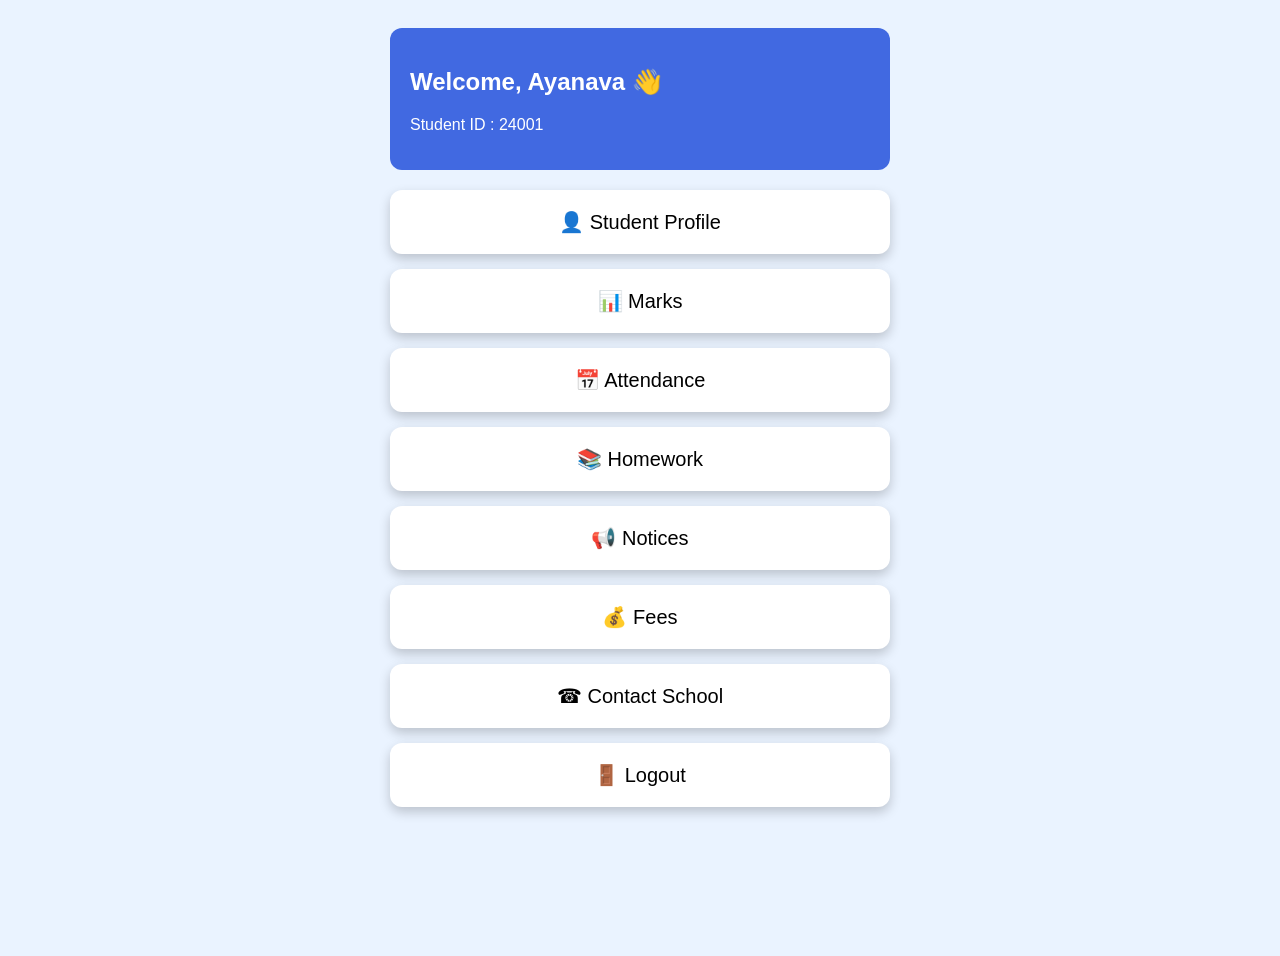
==== dashboard.html @ 3f9139ee "Add files via upload" ====
<!DOCTYPE html>
<html lang="en">

<head>

    <meta charset="UTF-8">
    <meta name="viewport" content="width=device-width, initial-scale=1.0">

    <title>Dashboard</title>

    <link rel="stylesheet" href="css/style.css">

    <style>

        body{
            background:#eaf3ff;
            display:block;
            padding:20px;
        }

        .dashboard{
            max-width:500px;
            margin:auto;
        }

        .welcome{
            background:royalblue;
            color:white;
            padding:20px;
            border-radius:12px;
            margin-bottom:20px;
        }

        .card{

            background:white;

            padding:20px;

            margin-bottom:15px;

            border-radius:12px;

            text-align:center;

            font-size:20px;

            cursor:pointer;

            box-shadow:0 5px 12px rgba(0,0,0,0.2);
        }

        .card:hover{
            background:#eef4ff;
        }

    </style>

</head>

<body>

<div class="dashboard">

<div class="welcome">

<h2>Welcome, Ayanava 👋</h2>

<p>Student ID : 24001</p>

</div>

<div class="card">👤 Student Profile</div>

<div class="card">📊 Marks</div>

<div class="card">📅 Attendance</div>

<div class="card">📚 Homework</div>

<div class="card">📢 Notices</div>

<div class="card">💰 Fees</div>

<div class="card">☎ Contact School</div>

<div class="card">🚪 Logout</div>

</div>

</body>

</html>
---- css/style.css ----
```css
/* ===========================
   Student Parent Portal
   CSS File
=========================== */

*{
    margin:0;
    padding:0;
    box-sizing:border-box;
}

body{

    font-family:Arial, Helvetica, sans-serif;

    background:linear-gradient(135deg,#4f8cff,#b8d9ff);

    display:flex;

    justify-content:center;

    align-items:center;

    min-height:100vh;

    padding:20px;

}

.login-box{

    width:100%;

    max-width:420px;

    background:#ffffff;

    padding:30px;

    border-radius:20px;

    text-align:center;

    box-shadow:0px 10px 30px rgba(0,0,0,0.25);

}

.logo{

    width:90px;

    height:90px;

    margin-bottom:15px;

}

h1{

    color:#1e40af;

    margin-bottom:8px;

}

.school-name{

    color:#666;

    margin-bottom:25px;

    font-size:15px;

}

input,
select{

    width:100%;

    padding:14px;

    margin:8px 0;

    border:1px solid #cccccc;

    border-radius:10px;

    font-size:16px;

    transition:0.3s;

    background:white;

}

input:focus,
select:focus{

    outline:none;

    border:1px solid royalblue;

    box-shadow:0px 0px 8px rgba(65,105,225,0.3);

}

button{

    width:100%;

    padding:15px;

    margin-top:15px;

    background:royalblue;

    color:white;

    border:none;

    border-radius:10px;

    font-size:18px;

    cursor:pointer;

    transition:0.3s;

}

button:hover{

    background:#1b4dc9;

}

button:active{

    transform:scale(0.98);

}

.note{

    margin-top:18px;

    color:#777;

    font-size:13px;

}

/* Dashboard */

.dashboard{

    width:100%;

    max-width:700px;

    margin:auto;

}

.header{

    background:royalblue;

    color:white;

    border-radius:15px;

    padding:20px;

    text-align:center;

    margin-bottom:20px;

}

.card{

    background:white;

    border-radius:15px;

    padding:20px;

    margin-bottom:15px;

    box-shadow:0px 5px 15px rgba(0,0,0,0.15);

}

.card h2{

    color:royalblue;

    margin-bottom:15px;

}

.card p{

    margin:10px 0;

    font-size:17px;

}

.menu{

    display:grid;

    grid-template-columns:1fr;

    gap:15px;

}

.menu button{

    padding:16px;

    font-size:18px;

}

/* Mobile */

@media(max-width:600px){

    .login-box{

        padding:20px;

    }

    h1{

        font-size:25px;

    }

    input,
    select,
    button{

        font-size:16px;

    }

}
```
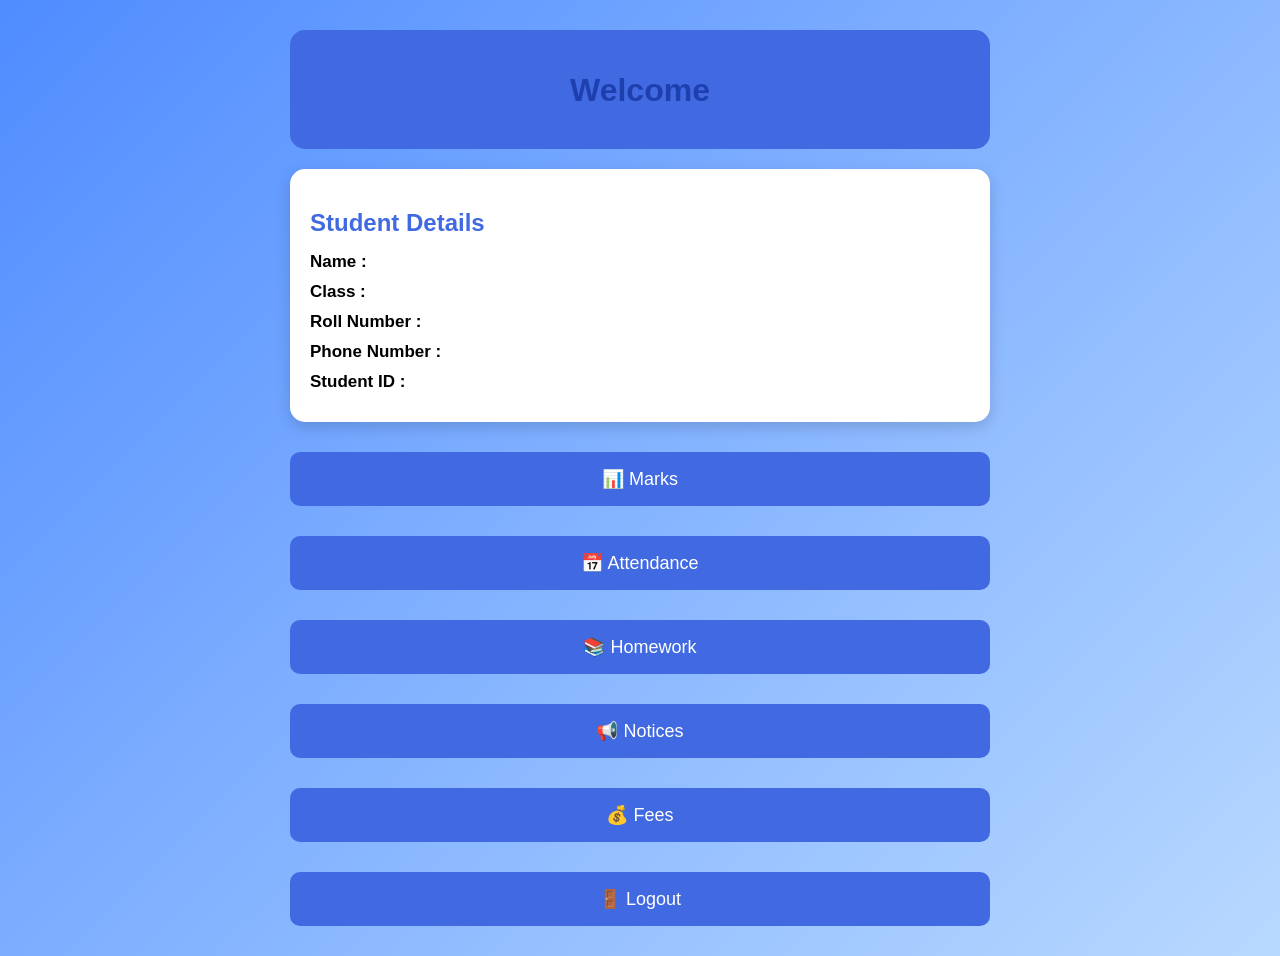
==== commit a3f90ead: "Add files via upload" ====
--- a/dashboard.html
+++ b/dashboard.html
@@ -3,58 +3,13 @@
 
 <head>
 
-    <meta charset="UTF-8">
-    <meta name="viewport" content="width=device-width, initial-scale=1.0">
+<meta charset="UTF-8">
 
-    <title>Dashboard</title>
+<meta name="viewport" content="width=device-width, initial-scale=1.0">
 
-    <link rel="stylesheet" href="css/style.css">
+<title>Student Dashboard</title>
 
-    <style>
-
-        body{
-            background:#eaf3ff;
-            display:block;
-            padding:20px;
-        }
-
-        .dashboard{
-            max-width:500px;
-            margin:auto;
-        }
-
-        .welcome{
-            background:royalblue;
-            color:white;
-            padding:20px;
-            border-radius:12px;
-            margin-bottom:20px;
-        }
-
-        .card{
-
-            background:white;
-
-            padding:20px;
-
-            margin-bottom:15px;
-
-            border-radius:12px;
-
-            text-align:center;
-
-            font-size:20px;
-
-            cursor:pointer;
-
-            box-shadow:0 5px 12px rgba(0,0,0,0.2);
-        }
-
-        .card:hover{
-            background:#eef4ff;
-        }
-
-    </style>
+<link rel="stylesheet" href="css/style.css">
 
 </head>
 
@@ -62,31 +17,88 @@
 
 <div class="dashboard">
 
-<div class="welcome">
+    <div class="header">
 
-<h2>Welcome, Ayanava 👋</h2>
+        <h1>Welcome</h1>
 
-<p>Student ID : 24001</p>
+        <h2 id="studentName"></h2>
+
+    </div>
+
+    <div class="card">
+
+        <h2>Student Details</h2>
+
+        <p><b>Name :</b> <span id="studentName2"></span></p>
+
+        <p><b>Class :</b> <span id="studentClass"></span></p>
+
+        <p><b>Roll Number :</b> <span id="studentRoll"></span></p>
+
+        <p><b>Phone Number :</b> <span id="studentPhone"></span></p>
+
+        <p><b>Student ID :</b> <span id="studentId"></span></p>
+
+    </div>
+
+    <div class="menu">
+
+        <button onclick="alert('Marks Page Coming Soon')">
+            📊 Marks
+        </button>
+
+        <button onclick="alert('Attendance Page Coming Soon')">
+            📅 Attendance
+        </button>
+
+        <button onclick="alert('Homework Page Coming Soon')">
+            📚 Homework
+        </button>
+
+        <button onclick="alert('Notices Page Coming Soon')">
+            📢 Notices
+        </button>
+
+        <button onclick="alert('Fees Page Coming Soon')">
+            💰 Fees
+        </button>
+
+        <button onclick="logout()">
+            🚪 Logout
+        </button>
+
+    </div>
 
 </div>
 
-<div class="card">👤 Student Profile</div>
+<script>
 
-<div class="card">📊 Marks</div>
+document.getElementById("studentName").innerHTML =
+sessionStorage.getItem("name");
 
-<div class="card">📅 Attendance</div>
+document.getElementById("studentName2").innerHTML =
+sessionStorage.getItem("name");
 
-<div class="card">📚 Homework</div>
+document.getElementById("studentClass").innerHTML =
+sessionStorage.getItem("class");
 
-<div class="card">📢 Notices</div>
+document.getElementById("studentRoll").innerHTML =
+sessionStorage.getItem("roll");
 
-<div class="card">💰 Fees</div>
+document.getElementById("studentPhone").innerHTML =
+sessionStorage.getItem("phone");
 
-<div class="card">☎ Contact School</div>
+document.getElementById("studentId").innerHTML =
+sessionStorage.getItem("id");
 
-<div class="card">🚪 Logout</div>
+function logout()
+{
+    sessionStorage.clear();
 
-</div>
+    window.location.href="index.html";
+}
+
+</script>
 
 </body>
 
